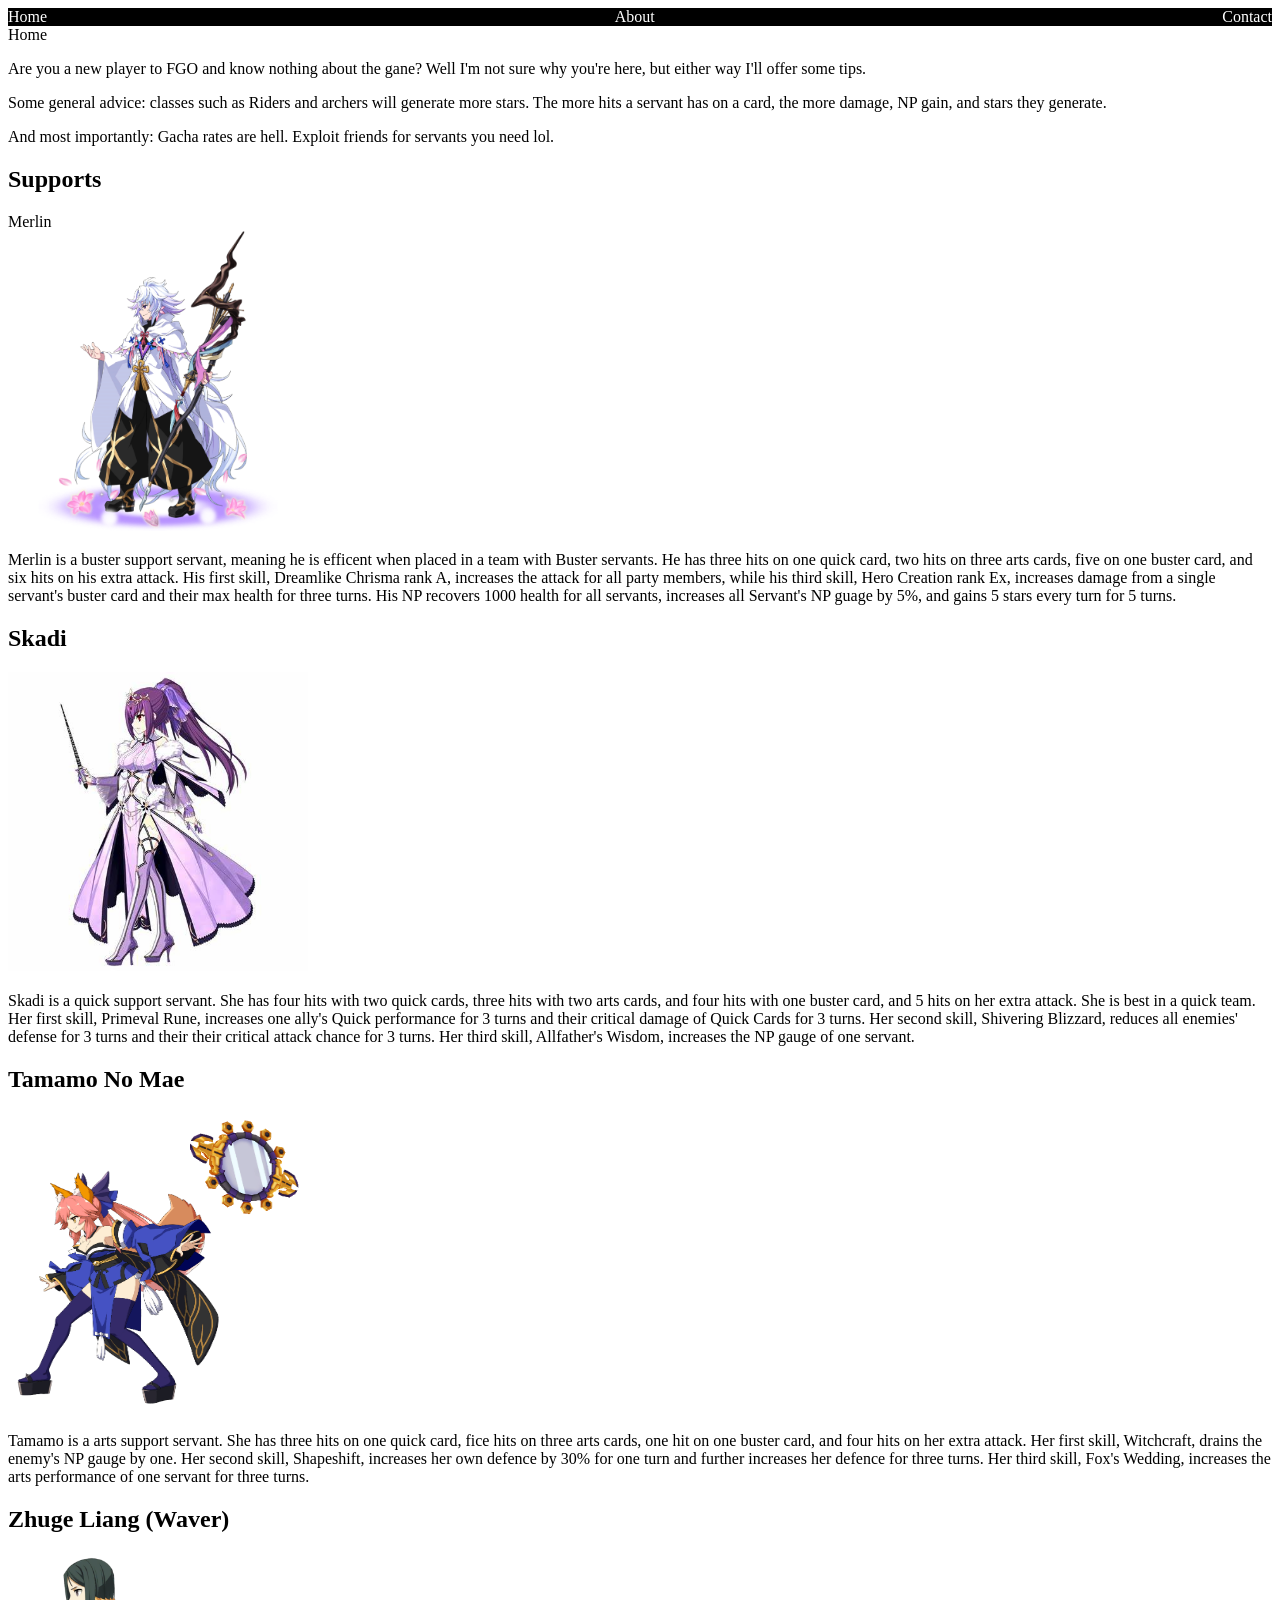
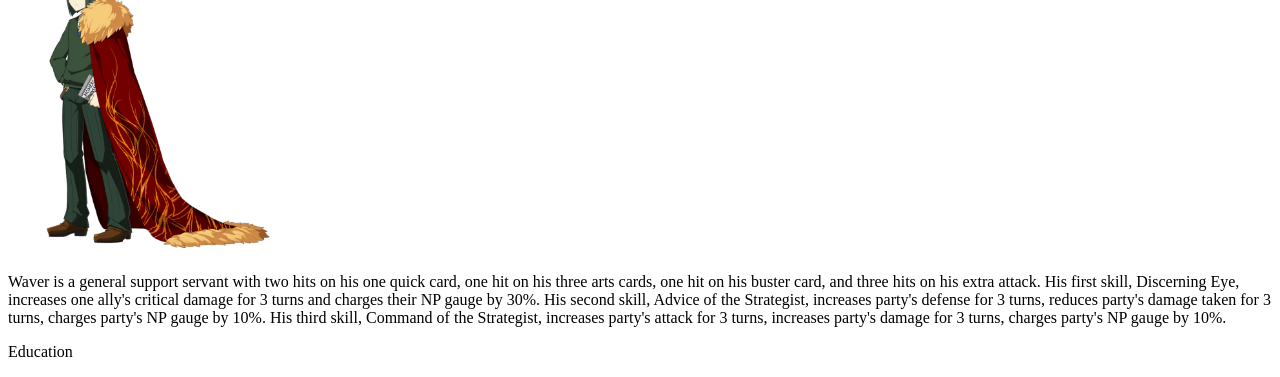
==== index.html @ dc63fcc3 "first commit" ====
<!DOCTYPE html>
<html lang="en">
<head>
    <meta charset="UTF-8">
    <meta http-equiv="X-UA-Compatible" content="IE=edge">
    <meta name="viewport" content="width=device-width, initial-scale=1.0">
    <link rel="stylesheet" href="style.css">
    <title>Fate Grand Order Guide</title>
</head>
<body>
    <div id="nav_bar">
        <div>Home</div>
        <div>About</div>
        <div>Contact</div>
    </div>
    <div>Home
        <p>Are you a new player to FGO and know nothing about the gane? Well I'm not sure why you're here, but either way I'll offer some tips.</p>
        <p>Some general advice: classes such as Riders and archers will generate more stars. The more hits a servant has on a card, the more damage, NP gain, and stars they generate.</p>
        <p>And most importantly: Gacha rates are hell. Exploit friends for servants you need lol.</p>
    </div>
    <div>
        <h2>Supports</h2>
        <div id="merlin">Merlin</div>
            <img src="images/Merlin.png" width= "300px" height="300px">
            <p>Merlin is a buster support servant, meaning he is efficent when placed in a team with Buster servants. He has three hits on one quick card, two hits on three arts cards, five on one buster card, and six hits on his extra attack. His first skill, Dreamlike Chrisma rank A, increases the attack for all party members, while his third skill, Hero Creation rank Ex, increases damage from a single servant's buster card and their max health for three turns. His NP recovers 1000 health for all servants, increases all Servant's NP guage by 5%, and gains 5 stars every turn for 5 turns.</p>
        
        </div>
        <div id="skadi">
        <h2>Skadi</h2>
            <img src="images/skadi.png" width ="300px" height="300px">
            <p>Skadi is a quick support servant. She has four hits with two quick cards, three hits with two arts cards, and four hits with one buster card, and 5 hits on her extra attack. She is best in a quick team. Her first skill, Primeval Rune, increases one ally's Quick performance for 3 turns and their critical damage of Quick Cards for 3 turns. Her second skill, Shivering Blizzard, reduces all enemies' defense for 3 turns and their their critical attack chance for 3 turns. Her third skill, Allfather's Wisdom, increases the NP gauge of one servant.</p>
        </div>

        <div id="Fox">
        <h2>Tamamo No Mae</h2>
            <img src="images/Tamamo.png" width ="300px" height="300px">
            <p>Tamamo is a arts support servant. She has three hits on one quick card, fice hits on three arts cards, one hit on one buster card, and four hits on her extra attack. Her first skill, Witchcraft, drains the enemy's NP gauge by one. Her second skill, Shapeshift, increases her own defence by 30% for one turn and further increases her defence for three turns. Her third skill, Fox's Wedding, increases the arts performance of one servant for three turns.  </p>
        </div>
        
        <div>
        <h2>Zhuge Liang (Waver)</h2>
            <img src="images/waver.png" width ="300px" height="300px">
            <p>Waver is a general support servant with two hits on his one quick card, one hit on his three arts cards, one hit on his buster card, and three hits on his extra attack. His first skill, Discerning Eye, increases one ally's critical damage for 3 turns and charges their NP gauge by 30%. His second skill, Advice of the Strategist, increases party's defense for 3 turns, reduces party's damage taken for 3 turns, charges party's NP gauge by 10%. His third skill, Command of the Strategist, increases party's attack for 3 turns, increases party's damage for 3 turns, charges party's NP gauge by 10%.</p>





        </div>








    <div>
        <div>Education</div>
            <p>
        <div></div>
        <div></div>
        <div></div>
        <div></div>
        <div></div>



    </div>

    
</body>
</html>
---- style.css ----
#nav_bar{
    background-color: black;
    color: white;
    display: flex;
    justify-content: space-between;
}
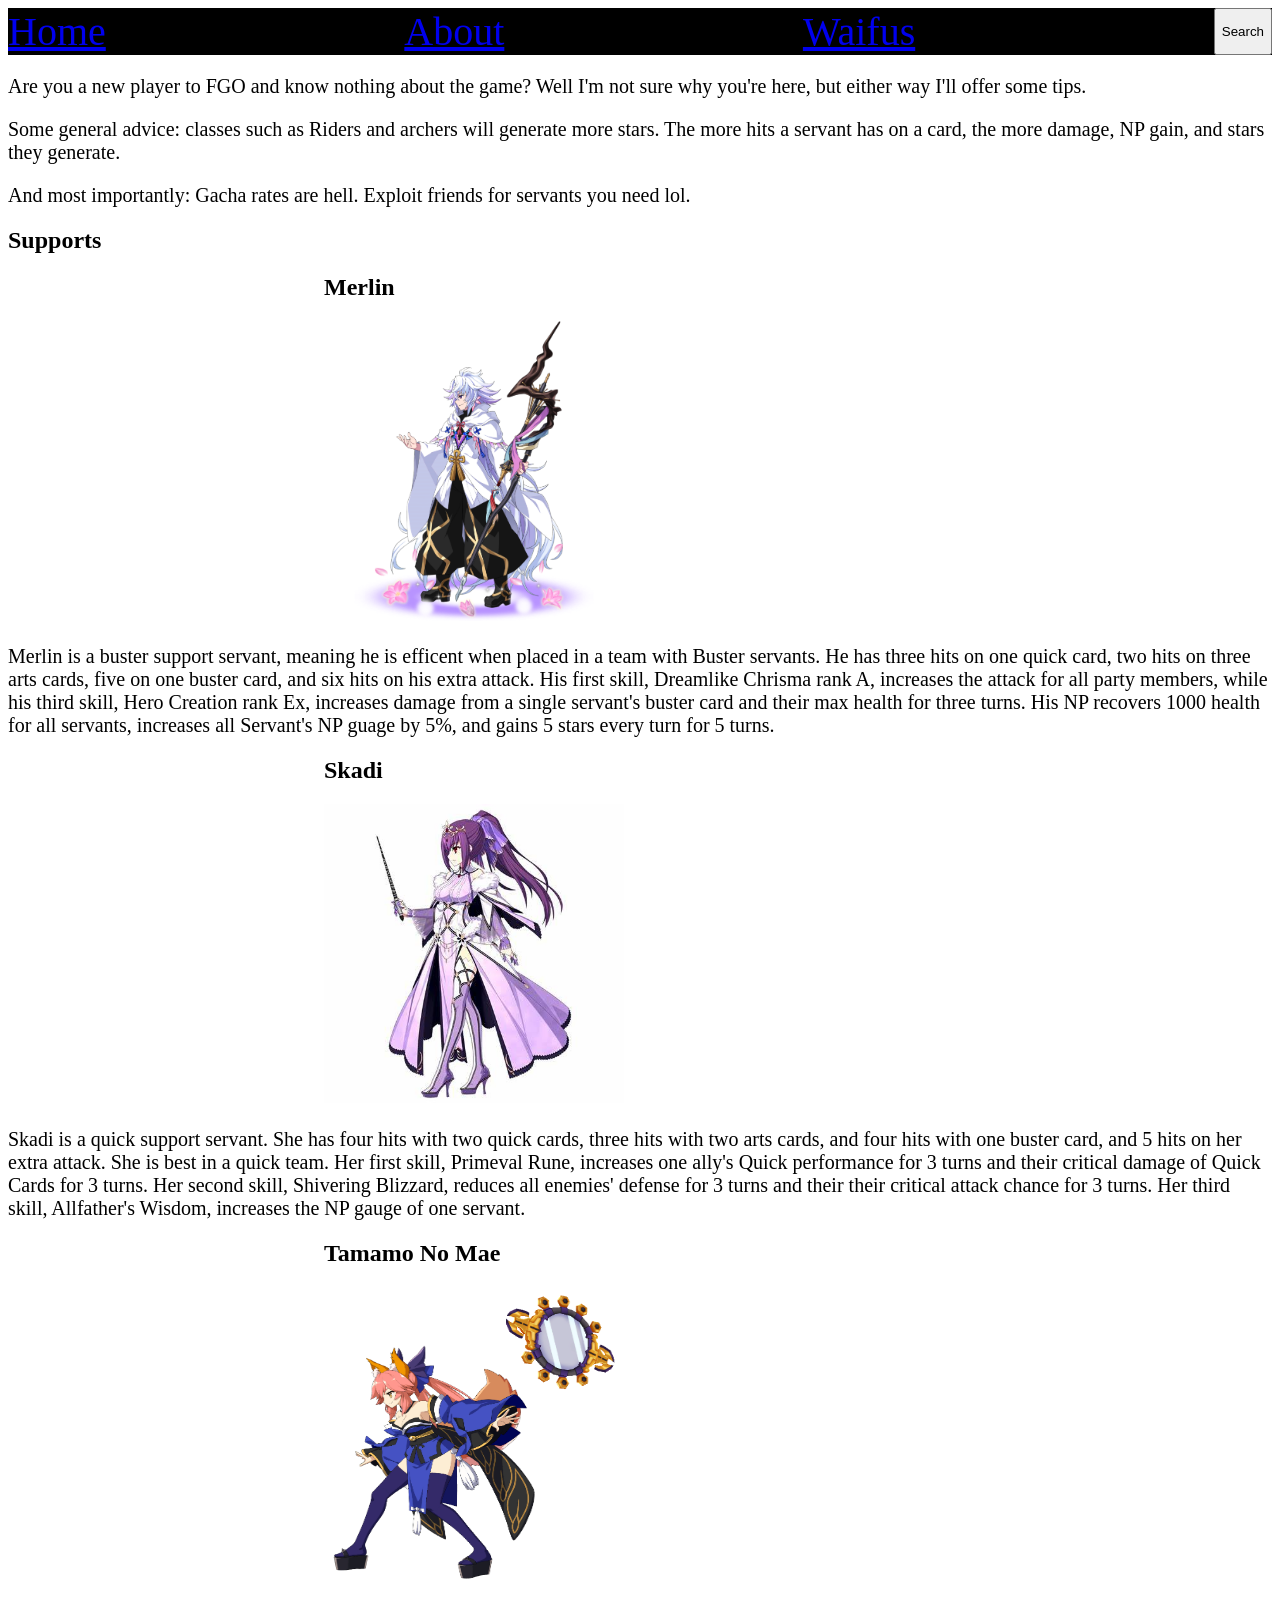
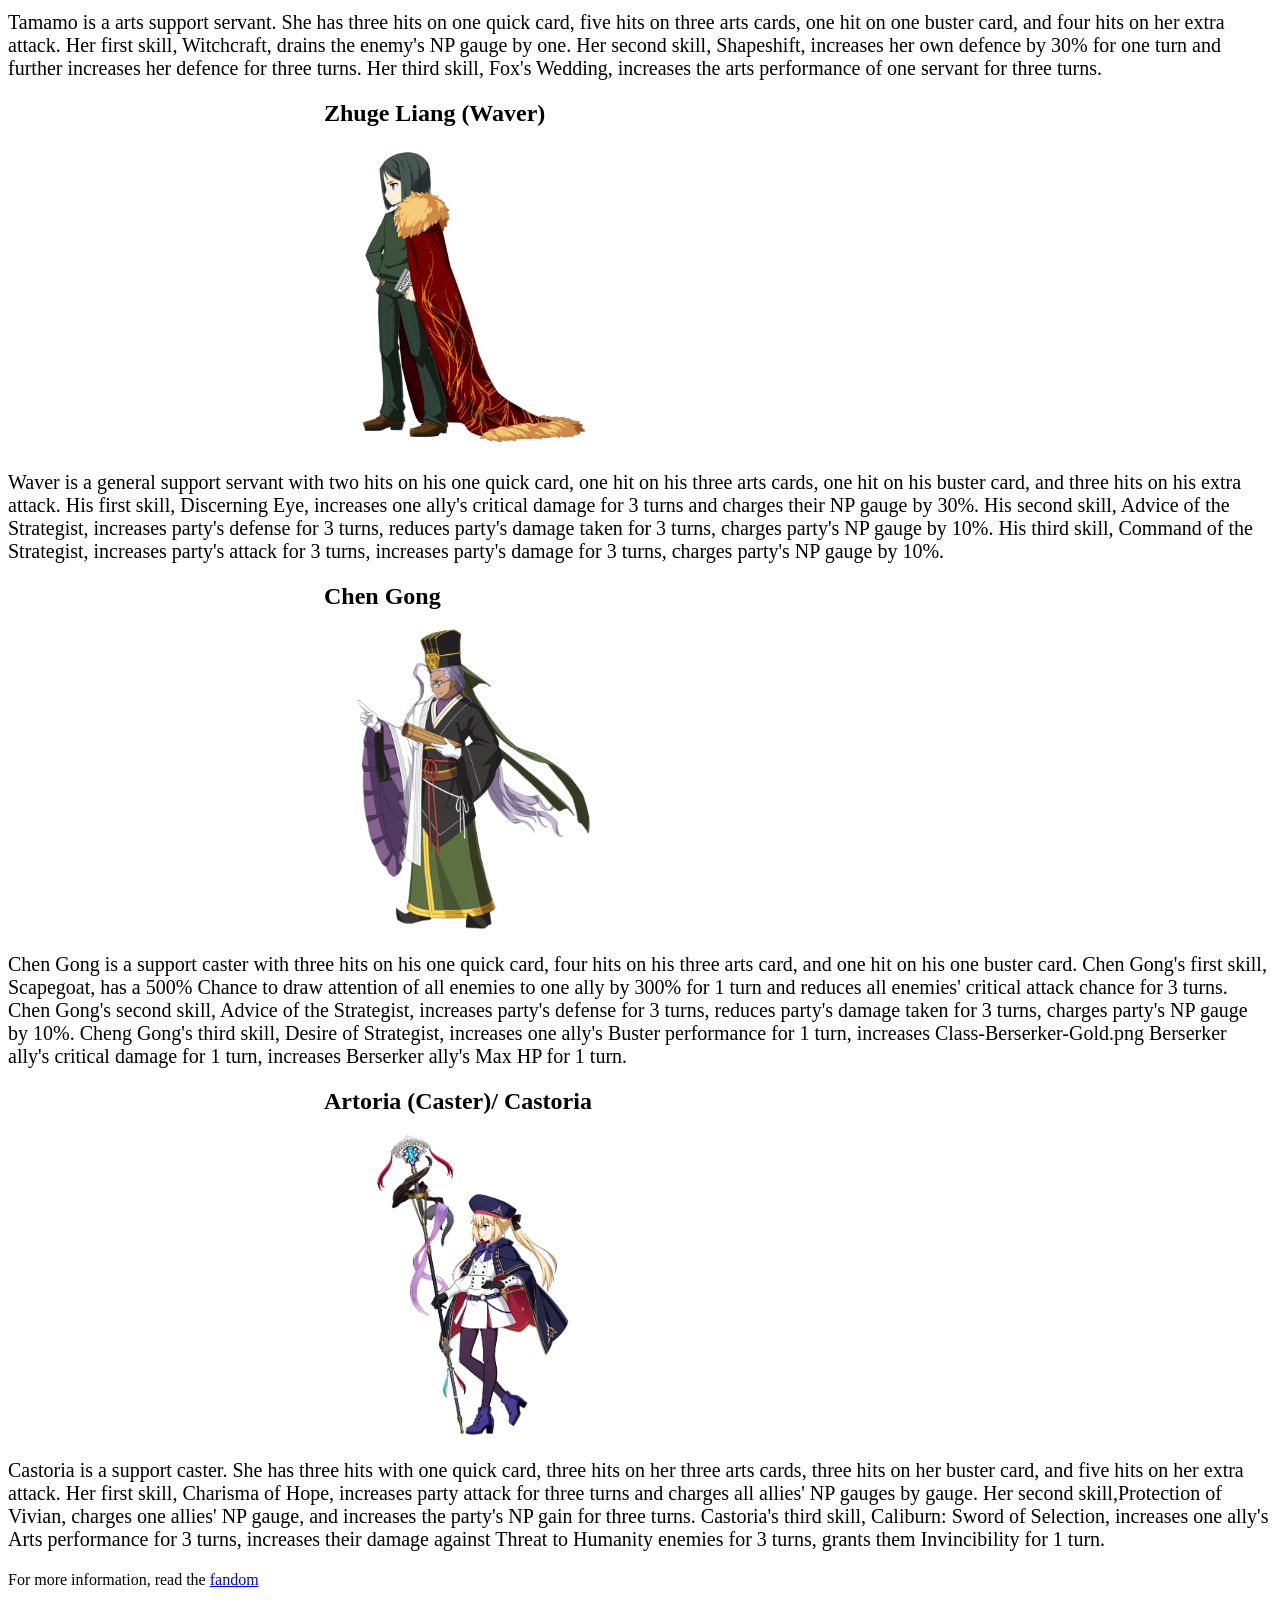
==== commit 78c18144: "put message here" ====
--- a/index.html
+++ b/index.html
@@ -9,44 +9,67 @@
 </head>
 <body>
     <div id="nav_bar">
-        <div>Home</div>
-        <div>About</div>
-        <div>Contact</div>
+        <div><a href="index.html">Home</a></div>
+        <div><a href="about.html">About</div></a>
+        <div><a href="waifus.html">Waifus</a></div>
+        <button>Search</button>
     </div>
-    <div>Home
-        <p>Are you a new player to FGO and know nothing about the gane? Well I'm not sure why you're here, but either way I'll offer some tips.</p>
+    <div>
+        <p>Are you a new player to FGO and know nothing about the game? Well I'm not sure why you're here, but either way I'll offer some tips.</p>
         <p>Some general advice: classes such as Riders and archers will generate more stars. The more hits a servant has on a card, the more damage, NP gain, and stars they generate.</p>
         <p>And most importantly: Gacha rates are hell. Exploit friends for servants you need lol.</p>
     </div>
     <div>
         <h2>Supports</h2>
-        <div id="merlin">Merlin</div>
+        <div id="merlin"> 
+            <h2>Merlin</h2>
             <img src="images/Merlin.png" width= "300px" height="300px">
+        </div>
+        <div>
             <p>Merlin is a buster support servant, meaning he is efficent when placed in a team with Buster servants. He has three hits on one quick card, two hits on three arts cards, five on one buster card, and six hits on his extra attack. His first skill, Dreamlike Chrisma rank A, increases the attack for all party members, while his third skill, Hero Creation rank Ex, increases damage from a single servant's buster card and their max health for three turns. His NP recovers 1000 health for all servants, increases all Servant's NP guage by 5%, and gains 5 stars every turn for 5 turns.</p>
         
         </div>
         <div id="skadi">
         <h2>Skadi</h2>
             <img src="images/skadi.png" width ="300px" height="300px">
+        </div>
+        <div>
             <p>Skadi is a quick support servant. She has four hits with two quick cards, three hits with two arts cards, and four hits with one buster card, and 5 hits on her extra attack. She is best in a quick team. Her first skill, Primeval Rune, increases one ally's Quick performance for 3 turns and their critical damage of Quick Cards for 3 turns. Her second skill, Shivering Blizzard, reduces all enemies' defense for 3 turns and their their critical attack chance for 3 turns. Her third skill, Allfather's Wisdom, increases the NP gauge of one servant.</p>
         </div>
 
-        <div id="Fox">
+        <div id="fox">
         <h2>Tamamo No Mae</h2>
             <img src="images/Tamamo.png" width ="300px" height="300px">
-            <p>Tamamo is a arts support servant. She has three hits on one quick card, fice hits on three arts cards, one hit on one buster card, and four hits on her extra attack. Her first skill, Witchcraft, drains the enemy's NP gauge by one. Her second skill, Shapeshift, increases her own defence by 30% for one turn and further increases her defence for three turns. Her third skill, Fox's Wedding, increases the arts performance of one servant for three turns.  </p>
+        </div>
+        <div>
+            <p>Tamamo is a arts support servant. She has three hits on one quick card, five hits on three arts cards, one hit on one buster card, and four hits on her extra attack. Her first skill, Witchcraft, drains the enemy's NP gauge by one. Her second skill, Shapeshift, increases her own defence by 30% for one turn and further increases her defence for three turns. Her third skill, Fox's Wedding, increases the arts performance of one servant for three turns.  </p>
         </div>
         
-        <div>
+        <div id="waver">
         <h2>Zhuge Liang (Waver)</h2>
             <img src="images/waver.png" width ="300px" height="300px">
+        </div>
+        <div>
             <p>Waver is a general support servant with two hits on his one quick card, one hit on his three arts cards, one hit on his buster card, and three hits on his extra attack. His first skill, Discerning Eye, increases one ally's critical damage for 3 turns and charges their NP gauge by 30%. His second skill, Advice of the Strategist, increases party's defense for 3 turns, reduces party's damage taken for 3 turns, charges party's NP gauge by 10%. His third skill, Command of the Strategist, increases party's attack for 3 turns, increases party's damage for 3 turns, charges party's NP gauge by 10%.</p>
+        </div>
+        
+        <div id="chen_gong">
+        <h2> Chen Gong</h2>
+            <img src="images/Chen_Gong.png" width ="300px" height="300px">
+        </div>
+        <div>
+            <p>Chen Gong is a support caster with three hits on his one quick card, four hits on his three arts card, and one hit on his one buster card. Chen Gong's first skill, Scapegoat, has a 500% Chance to draw attention of all enemies to one ally by 300% for 1 turn and reduces all enemies' critical attack chance for 3 turns. Chen Gong's second skill, Advice of the Strategist, increases party's defense for 3 turns, reduces party's damage taken for 3 turns, charges party's NP gauge by 10%. Cheng Gong's third skill, Desire of Strategist, increases one ally's Buster performance for 1 turn, increases Class-Berserker-Gold.png Berserker ally's critical damage for 1 turn, increases Berserker ally's Max HP for 1 turn.</p>
+        
+        </div>
 
-
-
-
-
+        <div id="castoria">
+        <h2>Artoria (Caster)/ Castoria</h2>
+            <img src="images/Castoria.png" width="300px" height="300px">
         </div>
+            <p>Castoria is a support caster. She has three hits with one quick card, three hits on her three arts cards, three hits on her buster card, and five hits on her extra attack. Her first skill, Charisma of Hope, increases party attack for three turns and charges all allies' NP gauges by gauge. Her second skill,Protection of Vivian, charges one allies' NP gauge, and increases the party's NP gain for three turns. Castoria's third skill, Caliburn: Sword of Selection, increases one ally's Arts performance for 3 turns, increases their damage against Threat to Humanity enemies for 3 turns, grants them Invincibility for 1 turn. </p>    
+        <div>
+        </div>
+        <div>For more information, read the <a href="https://fategrandorder.fandom.com/wiki/">fandom</a></div>
 
 
 
@@ -56,7 +79,7 @@
 
 
     <div>
-        <div>Education</div>
+        <div></div>
             <p>
         <div></div>
         <div></div>
--- a/style.css
+++ b/style.css
@@ -1,7 +1,83 @@
+p{
+    font-size: 20px;
+}
+
 #nav_bar{
     background-color: black;
     color: white;
+    font-size: 40px;
     display: flex;
     justify-content: space-between;
 }
 
+#merlin{
+    display: block;
+    margin-left: auto;
+    margin-right: auto;
+    width: 50%;
+}
+
+#skadi{
+    display: block;
+    margin-left: auto;
+    margin-right: auto;
+    width: 50%;
+}
+
+#fox{
+    display: block;
+    margin-left: auto;
+    margin-right: auto;
+    width: 50%;
+}
+
+#waver{
+    display: block;
+    margin-left: auto;
+    margin-right: auto;
+    width: 50%;
+}
+
+#chen_gong{
+    display: block;
+    margin-left: auto;
+    margin-right: auto;
+    width: 50%;
+}
+
+#castoria{
+    display: block;
+    margin-left: auto;
+    margin-right: auto;
+    width: 50%;
+}
+
+#shishou {
+    display: block;
+    margin-left: auto;
+    margin-right: auto;
+    width: 50%;
+}
+
+#musashi{
+    display: block;
+    margin-left: auto;
+    margin-right: auto;
+    width: 50%;
+}
+
+#snek{
+    display: block;
+    margin-left: auto;
+    margin-right: auto;
+    width: 50%;
+}
+
+#jean {
+    display: block;
+    margin-left: auto;
+    margin-right: auto;
+    width: 50%;
+}
+
+
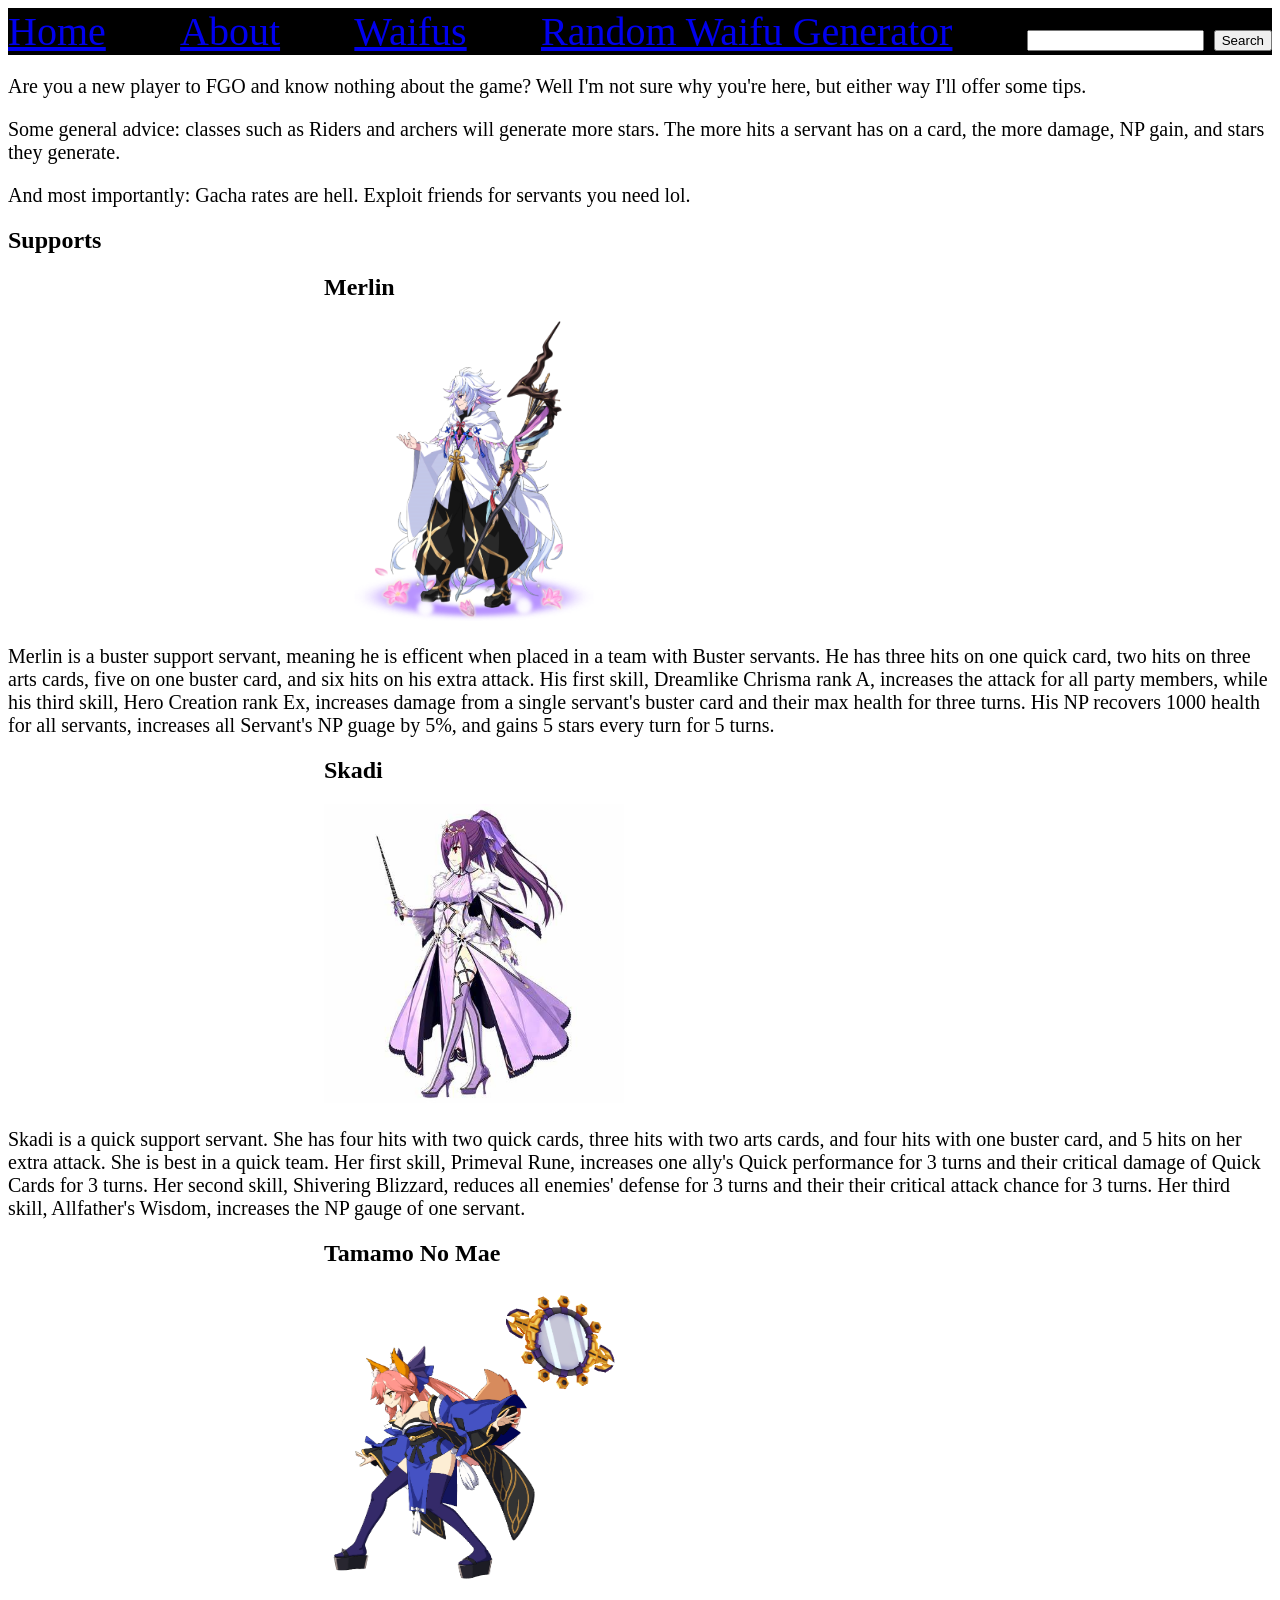
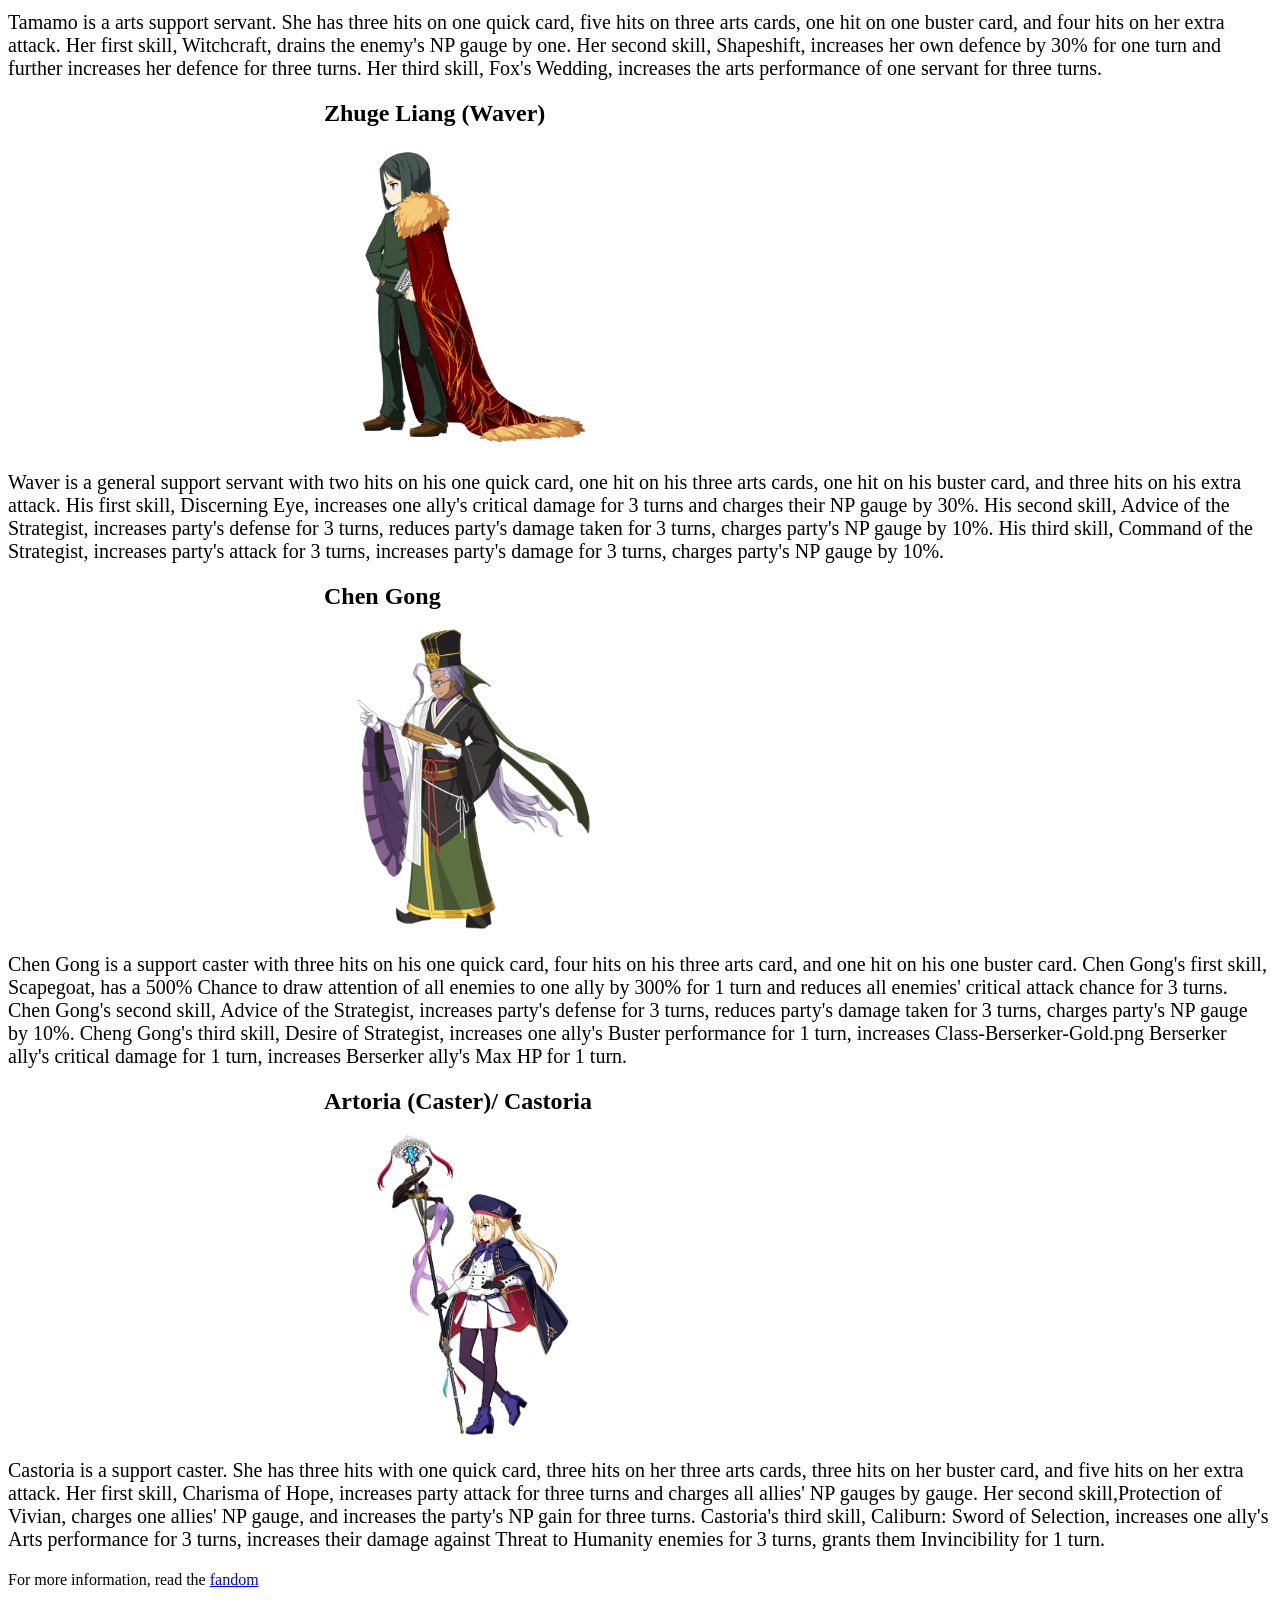
==== commit c0612df7: "put message here" ====
--- a/index.html
+++ b/index.html
@@ -5,6 +5,7 @@
     <meta http-equiv="X-UA-Compatible" content="IE=edge">
     <meta name="viewport" content="width=device-width, initial-scale=1.0">
     <link rel="stylesheet" href="style.css">
+    <script src="script.js" defer></script>
     <title>Fate Grand Order Guide</title>
 </head>
 <body>
@@ -12,7 +13,14 @@
         <div><a href="index.html">Home</a></div>
         <div><a href="about.html">About</div></a>
         <div><a href="waifus.html">Waifus</a></div>
-        <button>Search</button>
+        <div><a href="random_waifu.html">Random Waifu Generator</a></div>
+        <form>
+            <input type="text" id="input">
+            <button id="button">Search</button>
+    
+    
+        </form>
+
     </div>
     <div>
         <p>Are you a new player to FGO and know nothing about the game? Well I'm not sure why you're here, but either way I'll offer some tips.</p>
